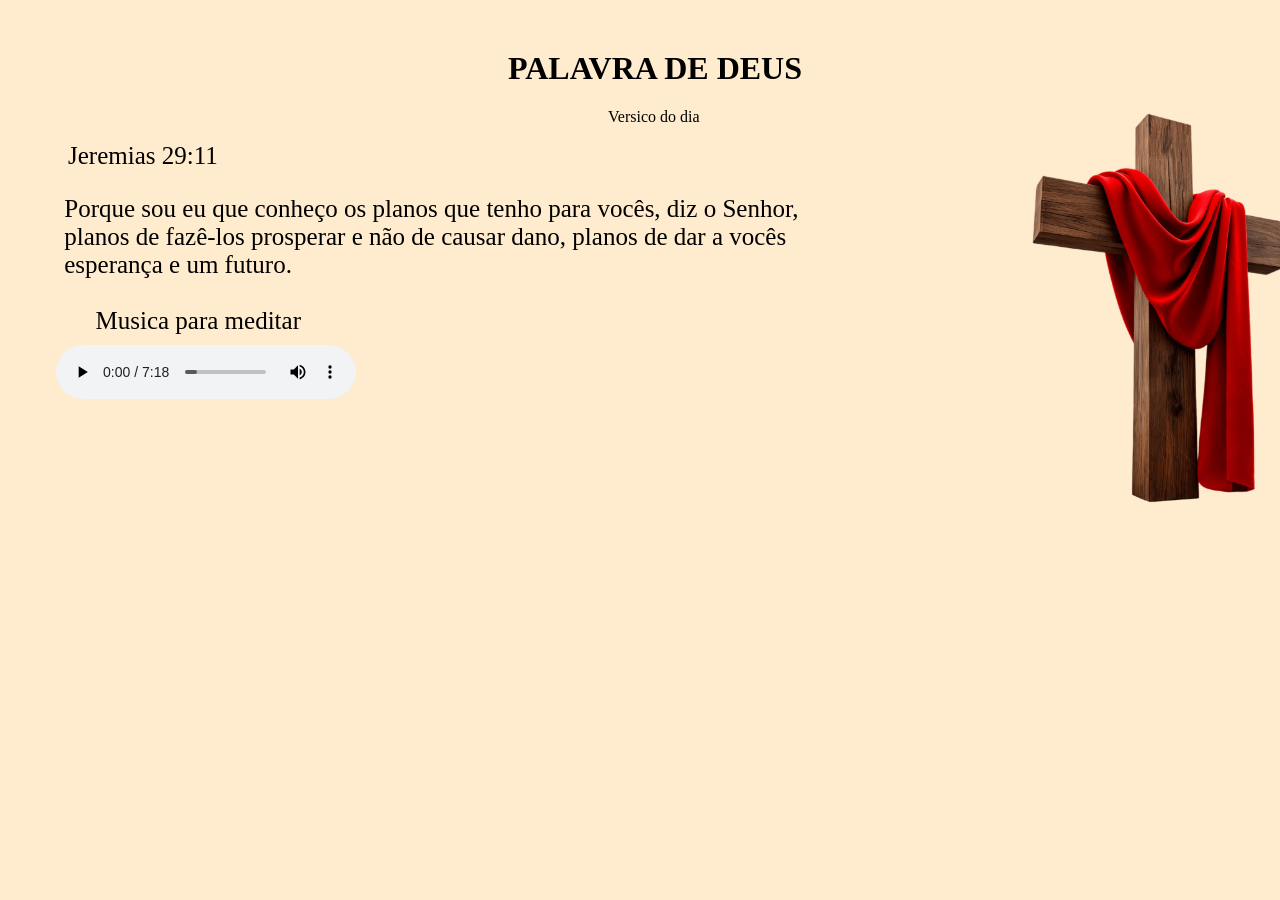
==== index.html @ d918e8ec "mudei_o_nome" ====
<!DOCTYPE html>
<html lang="pt-BR">
<head>
    <meta charset="UTF-8"> <!-- Define a codificação de caracteres -->
    <title>Palavra do Dia</title> <!-- Título exibido na aba do navegador -->
    <link rel="icon" href="cruz.jpeg"
</head>
<body>
    <header>
        <h1>PALAVRA DE DEUS </h1>
    </header>

    <main>
        <p1>Versico do dia</p>
        <p2>Jeremias 29:11</p>
        <pre class="mensg">
         Porque sou eu que conheço os planos que tenho para vocês, diz o Senhor, 
         planos de fazê-los prosperar e não de causar dano, planos de dar a vocês 
         esperança e um futuro.

              Musica para meditar
         <audio controls autoplay>
            <source src="a_ele_e_a_gloria.mp3">
         </audio>
        </pre>
        <img src="cruz.jpeg">
    </main>
    <style>
        h1{
            margin-left: 500px;
            margin-top: 50px;
        }
        p1{
            margin-left: 600px;
        }
        p2{
            margin-left: 60px;
            font-size: 25px;
        }
        
        pre{
            font-size: 25px;
            font-family: 'Times New Roman', Times, serif;
            margin-top: 10px;
            margin-left: px;

        }
        body{
            font-family: 'Times New Roman', Times, serif;
            background-color: blanchedalmond;
            color: black;
        
        }
        img{
            height: 500px;
            width: 500px;
            margin-left: 900px;
            margin-top: -400px;
            margin-bottom: 100px;
        }
        audio{
            margin-left: -8px;
            margin-top: 10px;
        }
    </style>
</body>
</html>
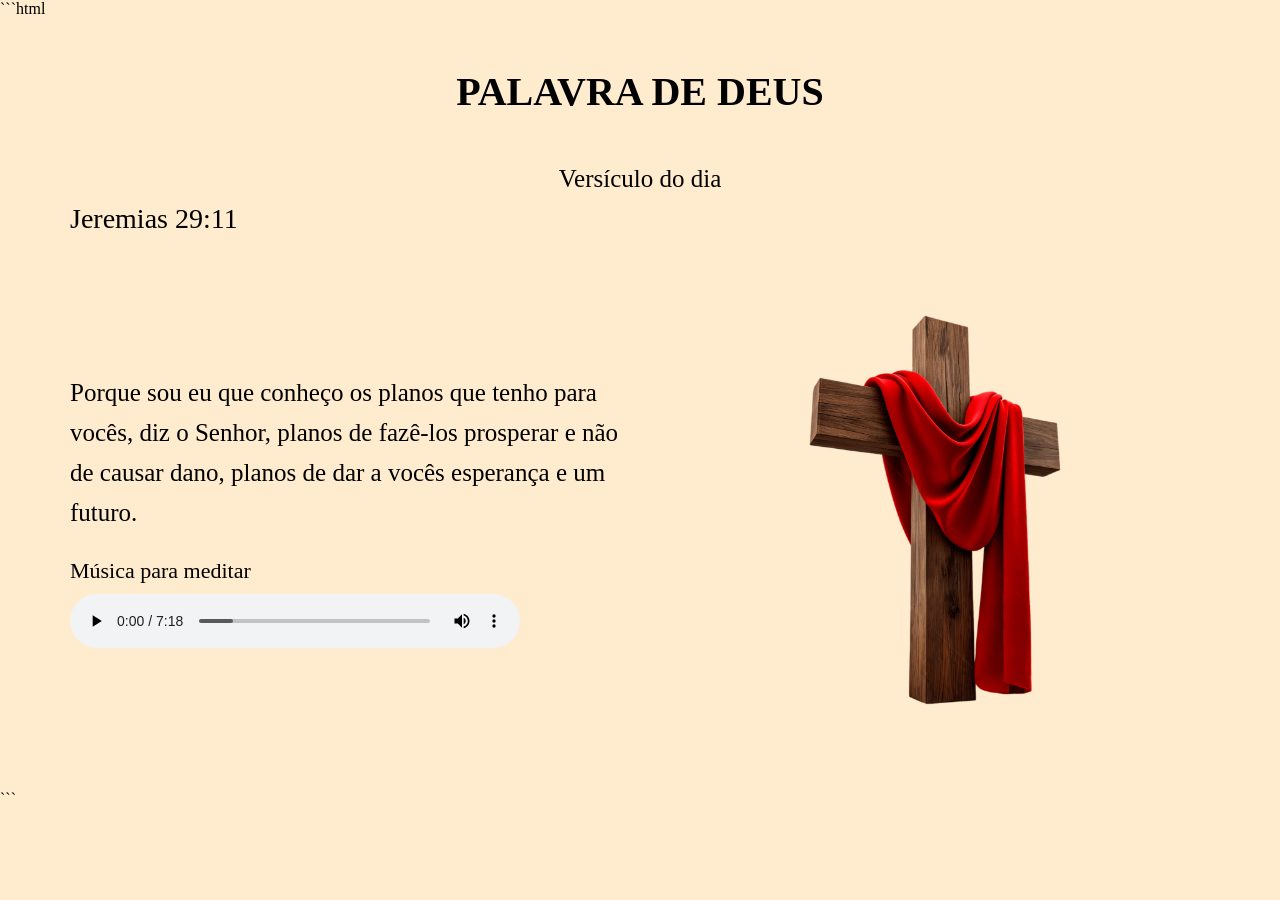
==== commit a71c9b55: "tela responsiva" ====
--- a/index.html
+++ b/index.html
@@ -1,67 +1,203 @@
+```html
 <!DOCTYPE html>
 <html lang="pt-BR">
+
 <head>
-    <meta charset="UTF-8"> <!-- Define a codificação de caracteres -->
-    <title>Palavra do Dia</title> <!-- Título exibido na aba do navegador -->
-    <link rel="icon" href="cruz.jpeg"
-</head>
-<body>
-    <header>
-        <h1>PALAVRA DE DEUS </h1>
-    </header>
-
-    <main>
-        <p1>Versico do dia</p>
-        <p2>Jeremias 29:11</p>
-        <pre class="mensg">
-         Porque sou eu que conheço os planos que tenho para vocês, diz o Senhor, 
-         planos de fazê-los prosperar e não de causar dano, planos de dar a vocês 
-         esperança e um futuro.
-
-              Musica para meditar
-         <audio controls autoplay>
-            <source src="a_ele_e_a_gloria.mp3">
-         </audio>
-        </pre>
-        <img src="cruz.jpeg">
-    </main>
+    <meta charset="UTF-8">
+
+    <meta name="viewport"
+          content="width=device-width, initial-scale=1.0">
+
+    <meta name="description"
+          content="Palavra de Deus - Versículo do dia">
+
+    <title>Palavra do Dia</title>
+
+    <link rel="icon" href="cruz.jpeg">
+
     <style>
-        h1{
-            margin-left: 500px;
-            margin-top: 50px;
-        }
-        p1{
-            margin-left: 600px;
-        }
-        p2{
-            margin-left: 60px;
-            font-size: 25px;
-        }
-        
-        pre{
-            font-size: 25px;
-            font-family: 'Times New Roman', Times, serif;
-            margin-top: 10px;
-            margin-left: px;
-
-        }
-        body{
-            font-family: 'Times New Roman', Times, serif;
+        * {
+            box-sizing: border-box;
+            margin: 0;
+            padding: 0;
+        }
+
+        body {
+            font-family: "Times New Roman", Times, serif;
             background-color: blanchedalmond;
             color: black;
-        
-        }
-        img{
-            height: 500px;
-            width: 500px;
-            margin-left: 900px;
-            margin-top: -400px;
-            margin-bottom: 100px;
-        }
-        audio{
-            margin-left: -8px;
-            margin-top: 10px;
+        }
+
+        header {
+            text-align: center;
+            padding: 50px 20px 20px;
+        }
+
+        h1 {
+            font-size: 40px;
+        }
+
+        main {
+            max-width: 1200px;
+            margin: auto;
+            padding: 30px;
+        }
+
+        .titulo-versiculo {
+            text-align: center;
+            font-size: 25px;
+            margin-bottom: 10px;
+        }
+
+        .referencia {
+            font-size: 28px;
+            margin-bottom: 25px;
+        }
+
+        .conteudo {
+            display: flex;
+            align-items: center;
+            justify-content: space-between;
+            gap: 40px;
+        }
+
+        .texto {
+            flex: 1;
+        }
+
+        .mensagem {
+            font-size: 25px;
+            line-height: 1.6;
+            margin-bottom: 25px;
+        }
+
+        .musica {
+            font-size: 22px;
+            margin-bottom: 10px;
+        }
+
+        audio {
+            width: 100%;
+            max-width: 450px;
+        }
+
+        .imagem {
+            flex: 1;
+            text-align: center;
+        }
+
+        .imagem img {
+            width: 100%;
+            max-width: 500px;
+            height: auto;
+            border-radius: 10px;
+        }
+
+        /* TABLET E TELEMÓVEL */
+        @media (max-width: 768px) {
+
+            header {
+                padding-top: 30px;
+            }
+
+            h1 {
+                font-size: 30px;
+            }
+
+            main {
+                padding: 20px;
+            }
+
+            .conteudo {
+                flex-direction: column;
+            }
+
+            .mensagem {
+                font-size: 20px;
+            }
+
+            .referencia {
+                font-size: 24px;
+            }
+
+            .imagem img {
+                max-width: 100%;
+            }
+        }
+
+        /* TELEMÓVEIS PEQUENOS */
+        @media (max-width: 480px) {
+
+            h1 {
+                font-size: 25px;
+            }
+
+            .titulo-versiculo {
+                font-size: 21px;
+            }
+
+            .referencia {
+                font-size: 22px;
+            }
+
+            .mensagem {
+                font-size: 18px;
+            }
+
+            main {
+                padding: 15px;
+            }
         }
     </style>
+</head>
+
+<body>
+
+    <header>
+        <h1>PALAVRA DE DEUS</h1>
+    </header>
+
+    <main>
+
+        <p class="titulo-versiculo">
+            Versículo do dia
+        </p>
+
+        <p class="referencia">
+            Jeremias 29:11
+        </p>
+
+        <section class="conteudo">
+
+            <div class="texto">
+
+                <p class="mensagem">
+                    Porque sou eu que conheço os planos que tenho para vocês,
+                    diz o Senhor, planos de fazê-los prosperar e não de causar
+                    dano, planos de dar a vocês esperança e um futuro.
+                </p>
+
+                <p class="musica">
+                    Música para meditar
+                </p>
+
+                <audio controls>
+                    <source src="a_ele_e_a_gloria.mp3"
+                            type="audio/mpeg">
+                    O seu navegador não suporta áudio.
+                </audio>
+
+            </div>
+
+            <div class="imagem">
+                <img src="cruz.jpeg" alt="Cruz cristã">
+            </div>
+
+        </section>
+
+    </main>
+
 </body>
+
 </html>
+```
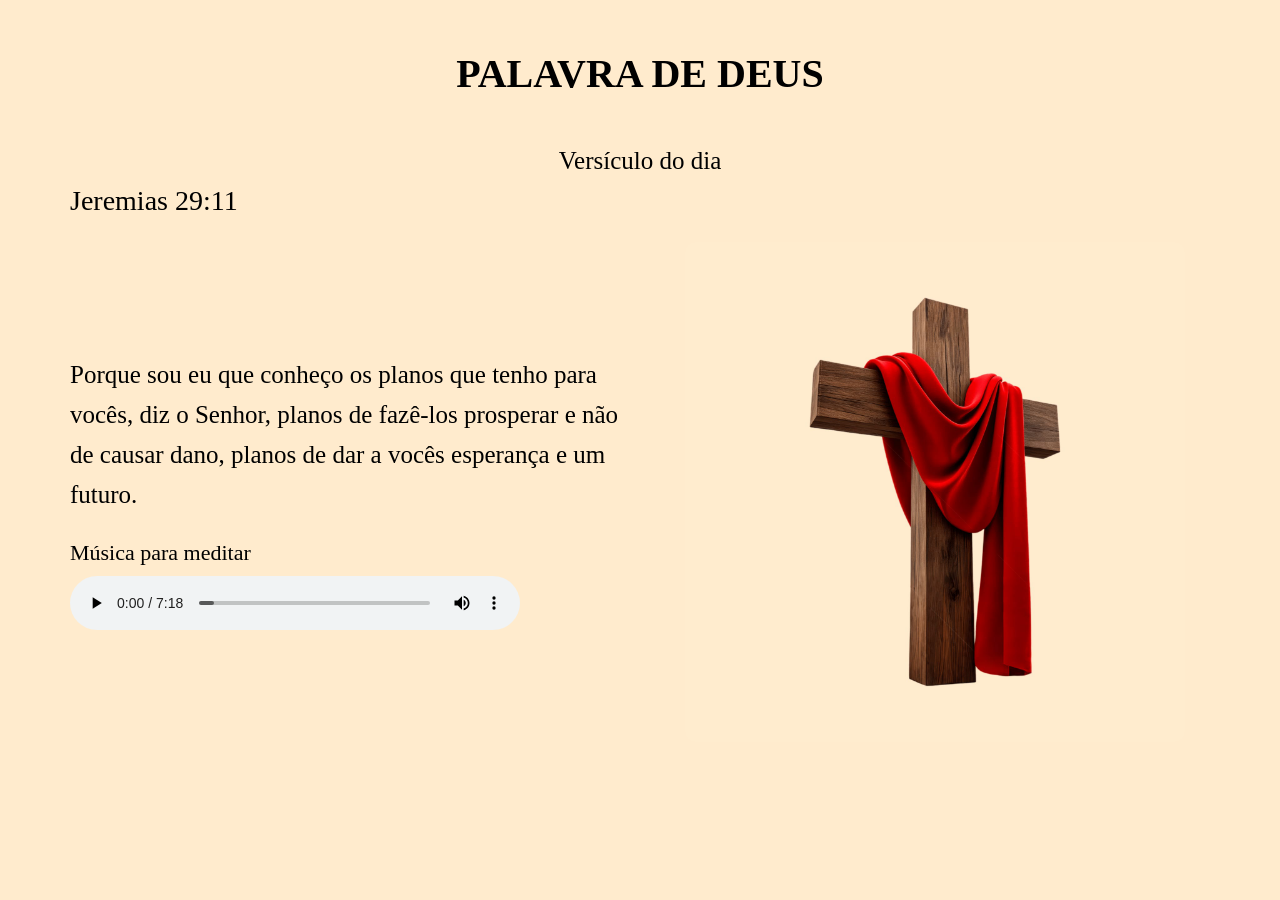
==== commit c319146c: "pull" ====
--- a/index.html
+++ b/index.html
@@ -1,4 +1,4 @@
-```html
+
 <!DOCTYPE html>
 <html lang="pt-BR">
 
@@ -200,4 +200,3 @@
 </body>
 
 </html>
-```
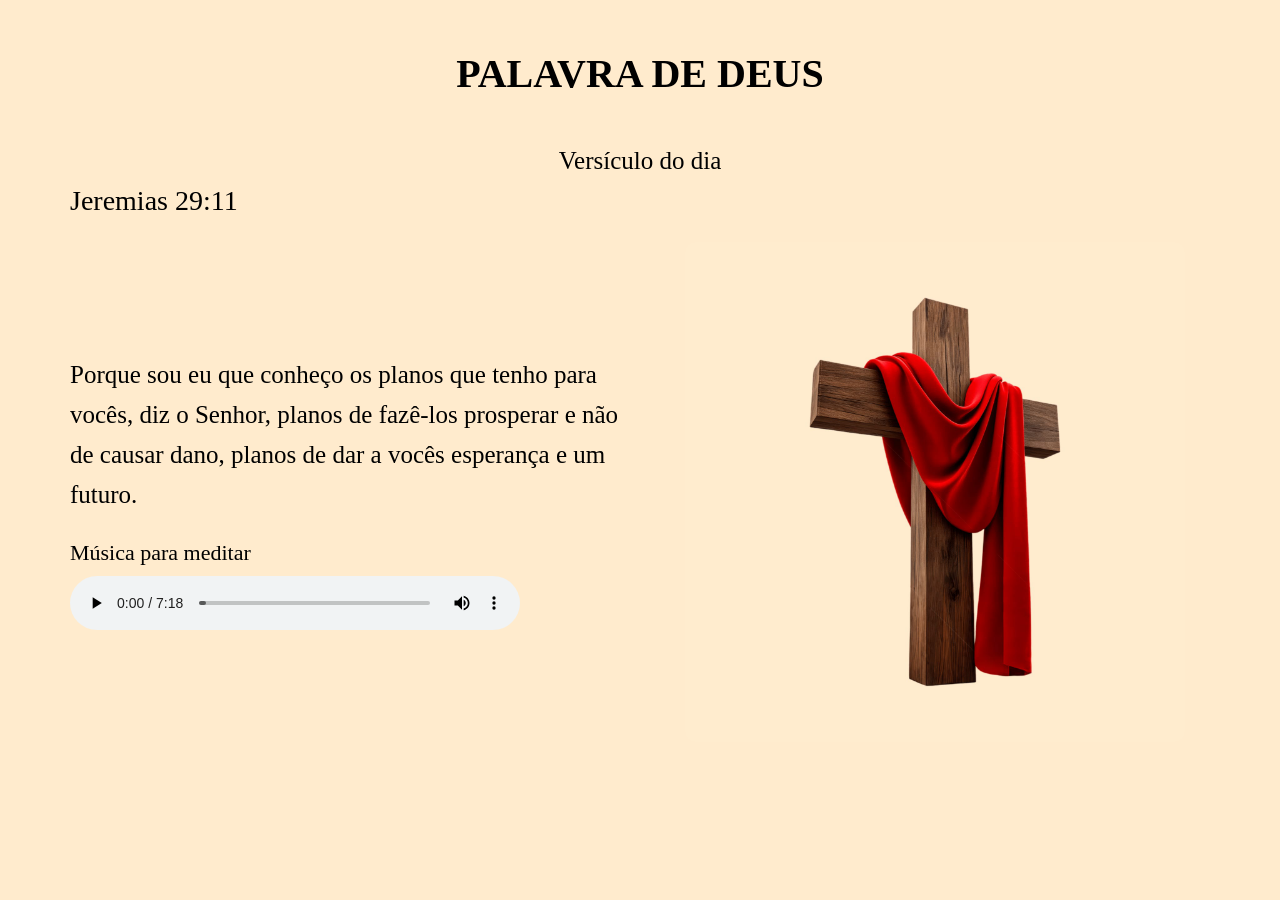
==== commit fa19cbd0: "adicionei um efeito de digitação no versiculo usando js" ====
--- a/index.html
+++ b/index.html
@@ -1,4 +1,3 @@
-
 <!DOCTYPE html>
 <html lang="pt-BR">
 
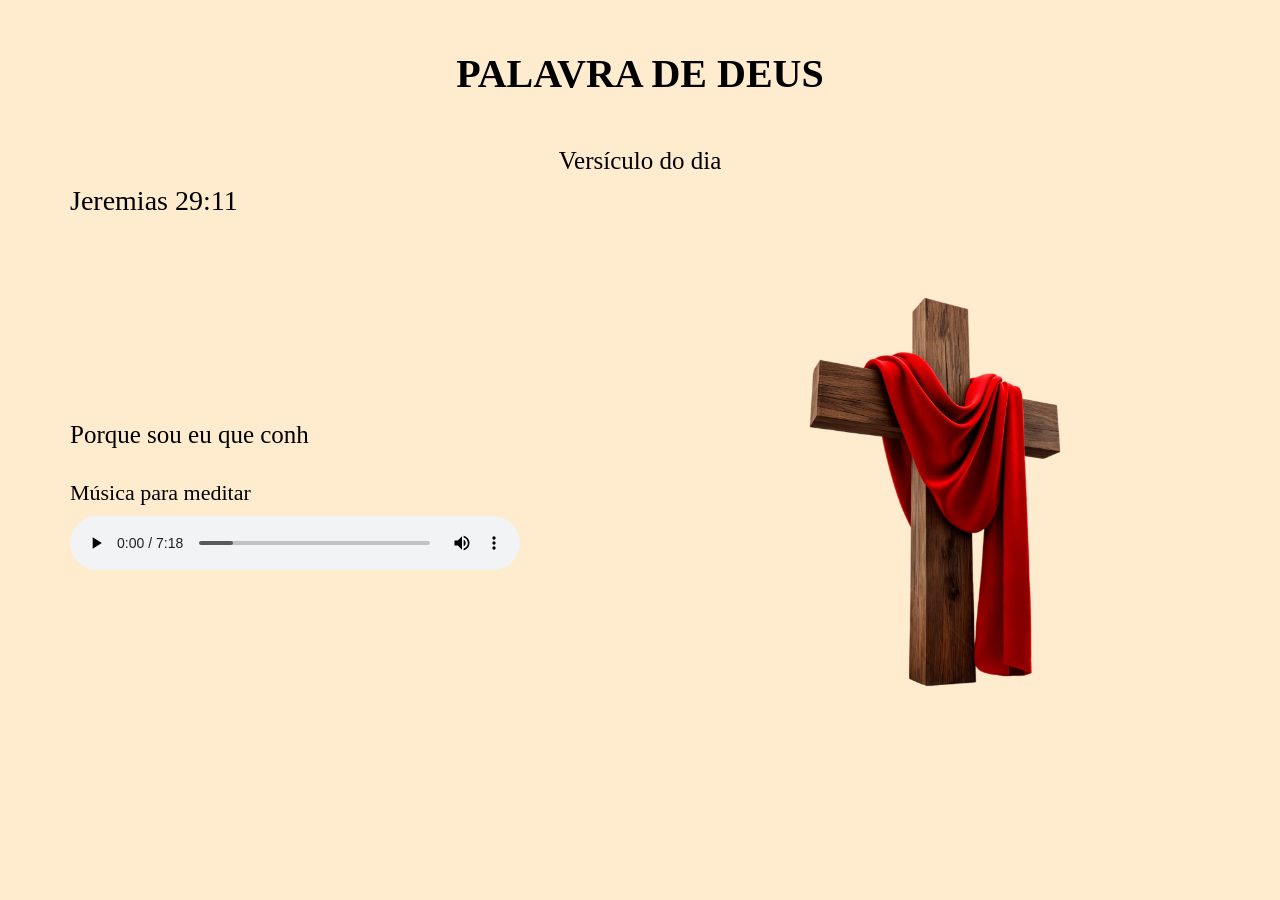
==== commit d13aa29a: "liguei o javascript ao html e mexi na margem infeirior da referencia(css)" ====
--- a/index.html
+++ b/index.html
@@ -13,141 +13,7 @@
     <title>Palavra do Dia</title>
 
     <link rel="icon" href="cruz.jpeg">
-
-    <style>
-        * {
-            box-sizing: border-box;
-            margin: 0;
-            padding: 0;
-        }
-
-        body {
-            font-family: "Times New Roman", Times, serif;
-            background-color: blanchedalmond;
-            color: black;
-        }
-
-        header {
-            text-align: center;
-            padding: 50px 20px 20px;
-        }
-
-        h1 {
-            font-size: 40px;
-        }
-
-        main {
-            max-width: 1200px;
-            margin: auto;
-            padding: 30px;
-        }
-
-        .titulo-versiculo {
-            text-align: center;
-            font-size: 25px;
-            margin-bottom: 10px;
-        }
-
-        .referencia {
-            font-size: 28px;
-            margin-bottom: 25px;
-        }
-
-        .conteudo {
-            display: flex;
-            align-items: center;
-            justify-content: space-between;
-            gap: 40px;
-        }
-
-        .texto {
-            flex: 1;
-        }
-
-        .mensagem {
-            font-size: 25px;
-            line-height: 1.6;
-            margin-bottom: 25px;
-        }
-
-        .musica {
-            font-size: 22px;
-            margin-bottom: 10px;
-        }
-
-        audio {
-            width: 100%;
-            max-width: 450px;
-        }
-
-        .imagem {
-            flex: 1;
-            text-align: center;
-        }
-
-        .imagem img {
-            width: 100%;
-            max-width: 500px;
-            height: auto;
-            border-radius: 10px;
-        }
-
-        /* TABLET E TELEMÓVEL */
-        @media (max-width: 768px) {
-
-            header {
-                padding-top: 30px;
-            }
-
-            h1 {
-                font-size: 30px;
-            }
-
-            main {
-                padding: 20px;
-            }
-
-            .conteudo {
-                flex-direction: column;
-            }
-
-            .mensagem {
-                font-size: 20px;
-            }
-
-            .referencia {
-                font-size: 24px;
-            }
-
-            .imagem img {
-                max-width: 100%;
-            }
-        }
-
-        /* TELEMÓVEIS PEQUENOS */
-        @media (max-width: 480px) {
-
-            h1 {
-                font-size: 25px;
-            }
-
-            .titulo-versiculo {
-                font-size: 21px;
-            }
-
-            .referencia {
-                font-size: 22px;
-            }
-
-            .mensagem {
-                font-size: 18px;
-            }
-
-            main {
-                padding: 15px;
-            }
-        }
-    </style>
+    <link rel="stylesheet" href="style.css">
 </head>
 
 <body>
@@ -171,9 +37,7 @@
             <div class="texto">
 
                 <p class="mensagem">
-                    Porque sou eu que conheço os planos que tenho para vocês,
-                    diz o Senhor, planos de fazê-los prosperar e não de causar
-                    dano, planos de dar a vocês esperança e um futuro.
+                    
                 </p>
 
                 <p class="musica">
@@ -195,7 +59,7 @@
         </section>
 
     </main>
-
+<script src="script.js"></script>
 </body>
 
 </html>
--- a/style.css
+++ b/style.css
@@ -0,0 +1,130 @@
+* {
+            box-sizing: border-box;
+            margin: 0;
+            padding: 0;
+        }
+	body{
+        font-family: 'Times New Roman', Times, serif;
+         background-color: blanchedalmond;
+        color: black;
+	}
+        header {
+            text-align: center;
+            padding: 50px 20px 20px;
+        }
+
+        h1 {
+            font-size: 40px;
+        }
+
+        main {
+            max-width: 1200px;
+            margin: auto;
+            padding: 30px;
+        }
+
+        .titulo-versiculo {
+            text-align: center;
+            font-size: 25px;
+            margin-bottom: 10px;
+        }
+
+        .referencia {
+            font-size: 28px;
+            margin-bottom: 25px;
+        }
+
+        .conteudo {
+            display: flex;
+            align-items: center;
+            justify-content: space-between;
+            gap: 40px;
+        }
+
+        .texto {
+            flex: 1;
+        }
+
+        .mensagem {
+            font-size: 25px;
+            line-height: 1.6;
+            margin-bottom: 25px;
+        }
+
+        .musica {
+            font-size: 22px;
+            margin-bottom: 10px;
+        }
+
+        audio {
+            width: 100%;
+            max-width: 450px;
+        }
+
+        .imagem {
+            flex: 1;
+            text-align: center;
+        }
+
+        .imagem img {
+            width: 100%;
+            max-width: 500px;
+            height: auto;
+            border-radius: 10px;
+        }
+
+        /* TABLET E TELEMÓVEL */
+        @media (max-width: 768px) {
+
+            header {
+                padding-top: 30px;
+            }
+
+            h1 {
+                font-size: 30px;
+            }
+
+            main {
+                padding: 20px;
+            }
+
+            .conteudo {
+                flex-direction: column;
+            }
+
+            .mensagem {
+                font-size: 20px;
+            }
+
+            .referencia {
+                font-size: 24px;
+            }
+
+            .imagem img {
+                max-width: 100%;
+            }
+        }
+
+        /* TELEMÓVEIS PEQUENOS */
+        @media (max-width: 480px) {
+
+            h1 {
+                font-size: 25px;
+            }
+
+            .titulo-versiculo {
+                font-size: 21px;
+            }
+
+            .referencia {
+                font-size: 22px;
+            }
+
+            .mensagem {
+                font-size: 18px;
+            }
+
+            main {
+                padding: 15px;
+            }
+        }
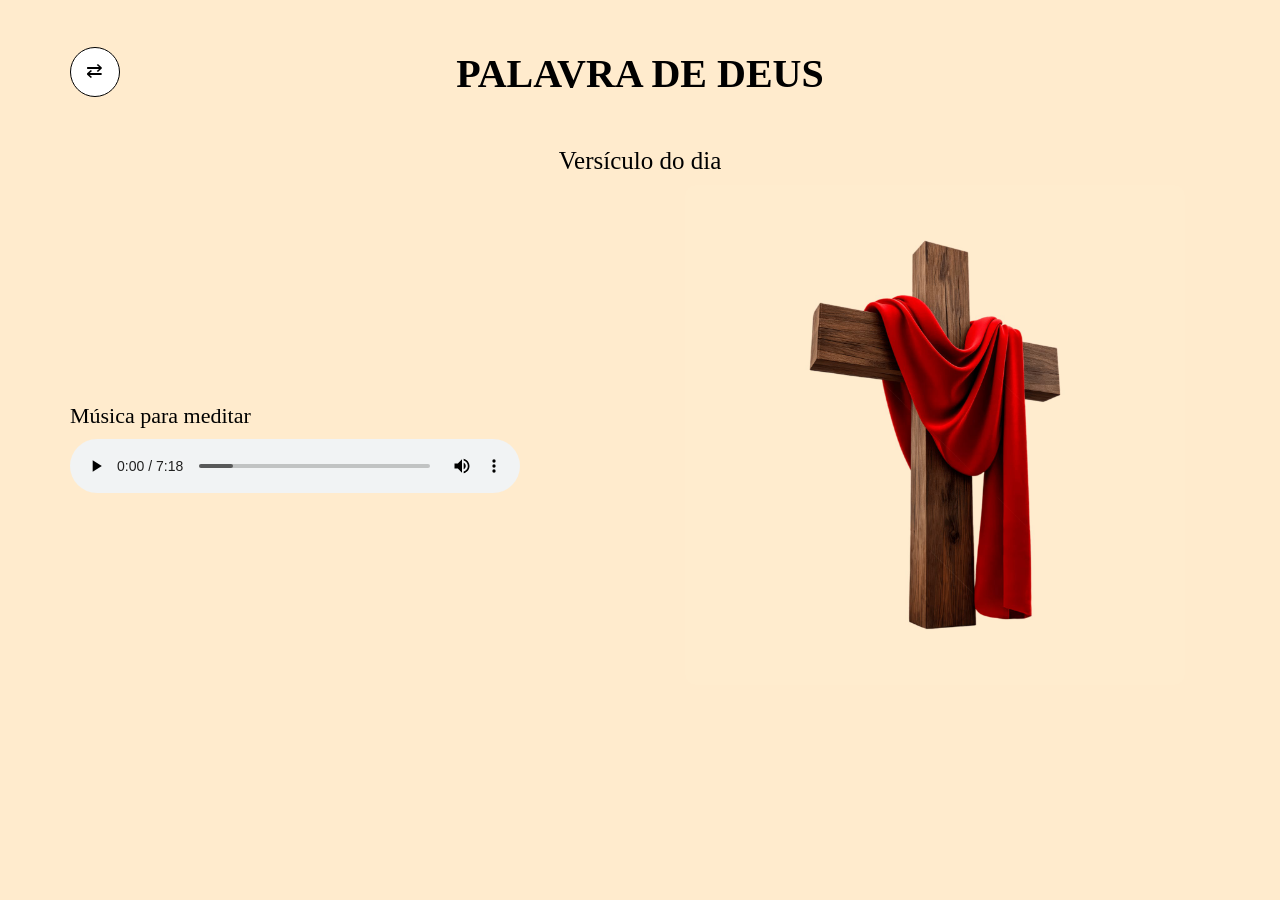
==== commit 677f9d58: "criei um botão para mudar os versiculos" ====
--- a/index.html
+++ b/index.html
@@ -20,6 +20,8 @@
 
     <header>
         <h1>PALAVRA DE DEUS</h1>
+         <button onclick="gerarVersiculo()" class="bt"><div class="setas">&#x21C4</div></button>
+
     </header>
 
     <main>
@@ -28,17 +30,12 @@
             Versículo do dia
         </p>
 
-        <p class="referencia">
-            Jeremias 29:11
-        </p>
-
         <section class="conteudo">
 
             <div class="texto">
 
-                <p class="mensagem">
-                    
-                </p>
+                <!-- Mensagem que será alterada -->
+                <p class="mensagem"></p>
 
                 <p class="musica">
                     Música para meditar
@@ -47,19 +44,25 @@
                 <audio controls>
                     <source src="a_ele_e_a_gloria.mp3"
                             type="audio/mpeg">
+
                     O seu navegador não suporta áudio.
                 </audio>
 
             </div>
 
             <div class="imagem">
-                <img src="cruz.jpeg" alt="Cruz cristã">
+
+                <img src="cruz.jpeg"
+                     alt="Cruz cristã">
+
             </div>
 
         </section>
 
     </main>
-<script src="script.js"></script>
+
+    <script src="script.js"></script>
+
 </body>
 
-</html>
+</html>
--- a/style.css
+++ b/style.css
@@ -11,6 +11,28 @@
         header {
             text-align: center;
             padding: 50px 20px 20px;
+        }
+        .bt{
+            margin-left: 50px;
+            margin-top: -50px;
+            display: flex;
+            width: 50px;
+            height: 50px;
+            border-radius: 40px;
+            background-color: white;
+            color: black;
+            font-size: 20px;
+            border: solid;
+            border-width: 1px;
+            .setas{
+                display: flex;
+                margin-left: 15px;
+                margin-top: 10px;
+                margin-bottom: 10px;
+                margin-right: 10px;
+            }
+            
+            
         }
 
         h1 {
@@ -29,18 +51,13 @@
             margin-bottom: 10px;
         }
 
-        .referencia {
-            font-size: 28px;
-            margin-bottom: 25px;
-        }
-
         .conteudo {
             display: flex;
             align-items: center;
             justify-content: space-between;
             gap: 40px;
         }
-
+        
         .texto {
             flex: 1;
         }
@@ -73,58 +90,3 @@
             border-radius: 10px;
         }
 
-        /* TABLET E TELEMÓVEL */
-        @media (max-width: 768px) {
-
-            header {
-                padding-top: 30px;
-            }
-
-            h1 {
-                font-size: 30px;
-            }
-
-            main {
-                padding: 20px;
-            }
-
-            .conteudo {
-                flex-direction: column;
-            }
-
-            .mensagem {
-                font-size: 20px;
-            }
-
-            .referencia {
-                font-size: 24px;
-            }
-
-            .imagem img {
-                max-width: 100%;
-            }
-        }
-
-        /* TELEMÓVEIS PEQUENOS */
-        @media (max-width: 480px) {
-
-            h1 {
-                font-size: 25px;
-            }
-
-            .titulo-versiculo {
-                font-size: 21px;
-            }
-
-            .referencia {
-                font-size: 22px;
-            }
-
-            .mensagem {
-                font-size: 18px;
-            }
-
-            main {
-                padding: 15px;
-            }
-        }
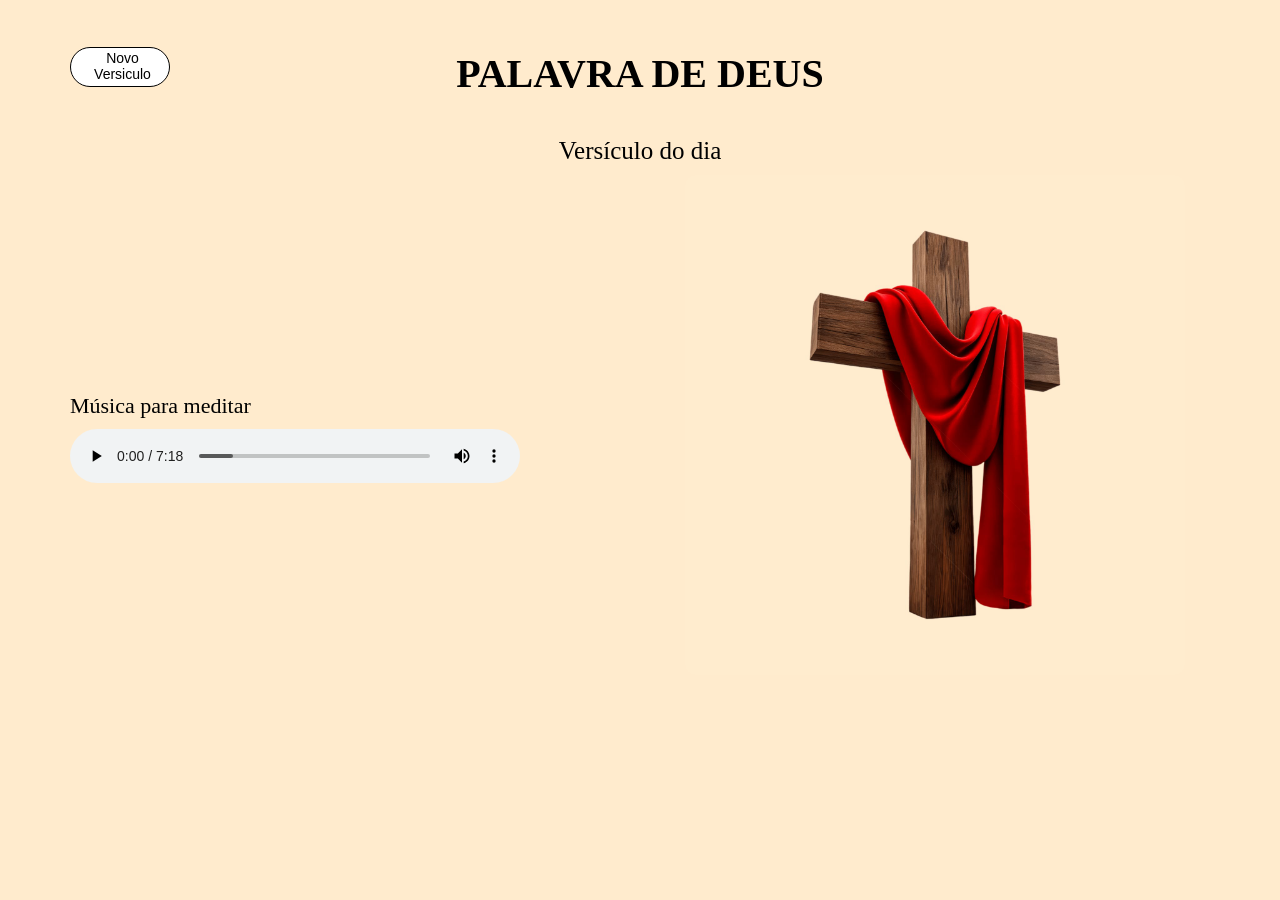
==== commit 24836314: "atualiza o texto do botão para "Novo Versiculo" e ajusta estilos no CSS" ====
--- a/index.html
+++ b/index.html
@@ -20,7 +20,7 @@
 
     <header>
         <h1>PALAVRA DE DEUS</h1>
-         <button onclick="gerarVersiculo()" class="bt"><div class="setas">&#x21C4</div></button>
+         <button onclick="gerarVersiculo()" class="bt"><div class="setas">Novo Versiculo</div></button>
 
     </header>
 
--- a/style.css
+++ b/style.css
@@ -16,18 +16,18 @@
             margin-left: 50px;
             margin-top: -50px;
             display: flex;
-            width: 50px;
-            height: 50px;
-            border-radius: 40px;
+            width: 100px;
+            height: 40px;
+            border-radius: 20px;
             background-color: white;
             color: black;
-            font-size: 20px;
+            font-size: 14px;
             border: solid;
             border-width: 1px;
             .setas{
                 display: flex;
                 margin-left: 15px;
-                margin-top: 10px;
+                margin-top: 2px;
                 margin-bottom: 10px;
                 margin-right: 10px;
             }
